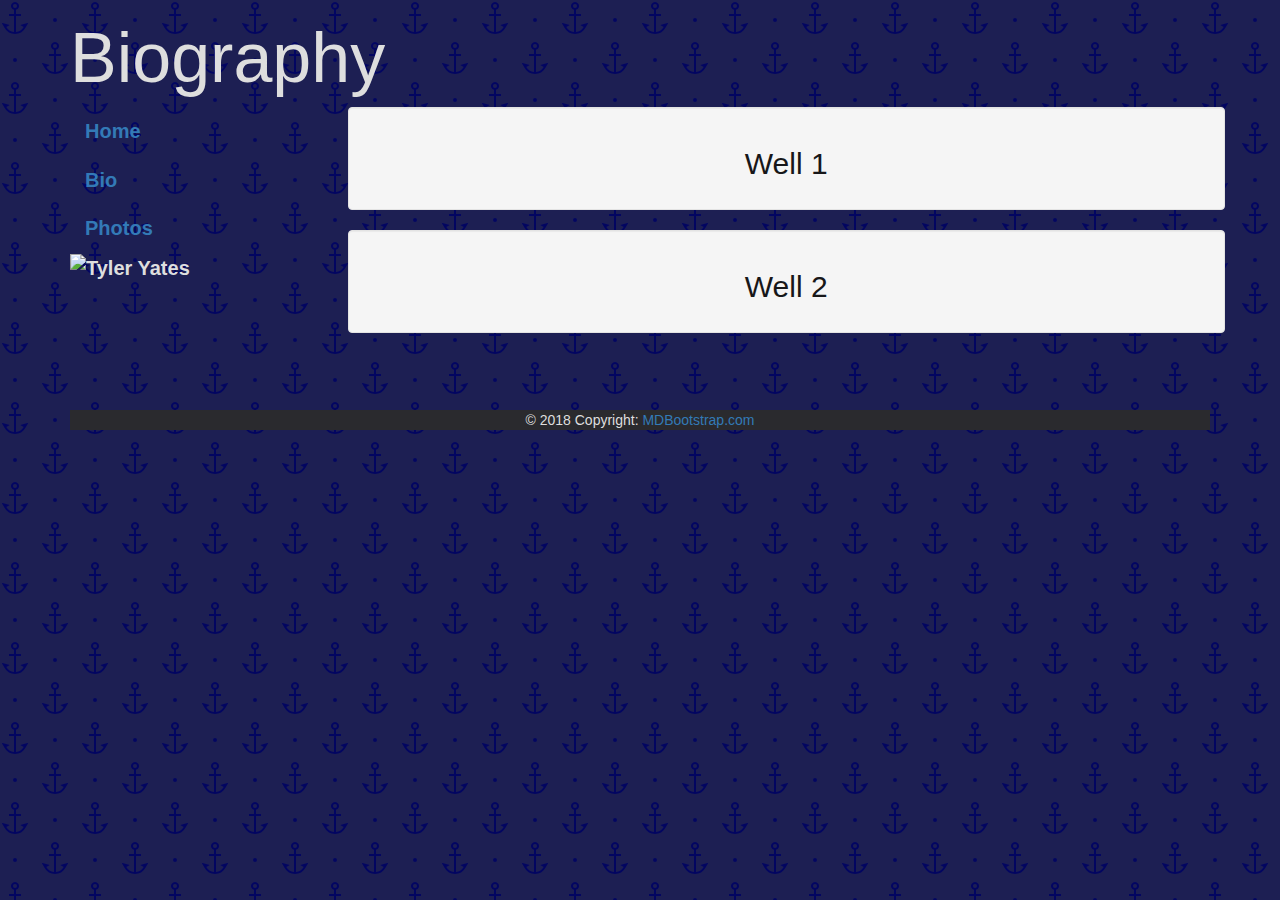
==== bio.html @ 3e7a834c "add a footer to all pages" ====
<!DOCTYPE html>
<html>
<head>
  <link href="css/bootstrap.css" rel="stylesheet" type="text/css">
  <link rel="stylesheet" href="css/homestyle.css">
  <title>Yates Pictures</title>
</head>
<body>
  <div class="container">
    <h1 id="name">Biography</h1>
    <!-- Grid System -->
    <!-- Sidebar -->
    <div class="row">
      <div class="col-xs-3">
        <ul class="nav flex-column side">
          <li class="nav-item">
            <a class="nav-link active" href="home.html">Home</a>
          </li>
          <li class="nav-item">
            <a class="nav-link" href="bio.html">Bio</a>
          </li>
          <li class="nav-item">
            <a class="nav-link" href="pic.html">Photos</a>
          </li>
          <li>
            <img src="images/Yates.jpg" alt="Tyler Yates" width="100%">
          </li>
        </ul>
        <!-- Main Content -->
      </div>
      <div class="col-xs-9">
        <div class="row">
          <div class="well">
            <h2>Well 1</h2>
          </div>
        </div>
        <div class="row">
          <div class="well">
            <h2>Well 2</h2>
          </div>
        </div>
      </div>
    </div>
    <!-- Footer -->
    <footer class="page-footer font-small">
      <div class="footer-copyright text-center py-6">© 2018 Copyright:
        <a href="https://mdbootstrap.com/education/bootstrap/"> MDBootstrap.com</a>
      </div>
    </footer>
  </body>
  </html>
</body>
</html>
---- css/homestyle.css ----
body {
  color: #DEDEDE;
  background-color: #1D1F53;
  background-image: url("data:image/svg+xml,%3Csvg xmlns='http://www.w3.org/2000/svg' viewBox='0 0 80 80' width='80' height='80'%3E%3Cpath fill='%23020561' fill-opacity='1' d='M14 16H9v-2h5V9.87a4 4 0 1 1 2 0V14h5v2h-5v15.95A10 10 0 0 0 23.66 27l-3.46-2 8.2-2.2-2.9 5a12 12 0 0 1-21 0l-2.89-5 8.2 2.2-3.47 2A10 10 0 0 0 14 31.95V16zm40 40h-5v-2h5v-4.13a4 4 0 1 1 2 0V54h5v2h-5v15.95A10 10 0 0 0 63.66 67l-3.47-2 8.2-2.2-2.88 5a12 12 0 0 1-21.02 0l-2.88-5 8.2 2.2-3.47 2A10 10 0 0 0 54 71.95V56zm-39 6a2 2 0 1 1 0-4 2 2 0 0 1 0 4zm40-40a2 2 0 1 1 0-4 2 2 0 0 1 0 4zM15 8a2 2 0 1 0 0-4 2 2 0 0 0 0 4zm40 40a2 2 0 1 0 0-4 2 2 0 0 0 0 4z'%3E%3C/path%3E%3C/svg%3E");
}
#name {
  font-size: 70px;
}
.side {
  font-size: 20px;
  font-weight: bold;
}
.well {
  color: #171719;
  text-align: center;
}
footer {
  background-color: #2A2A2E;
  margin-top: 5%;
}
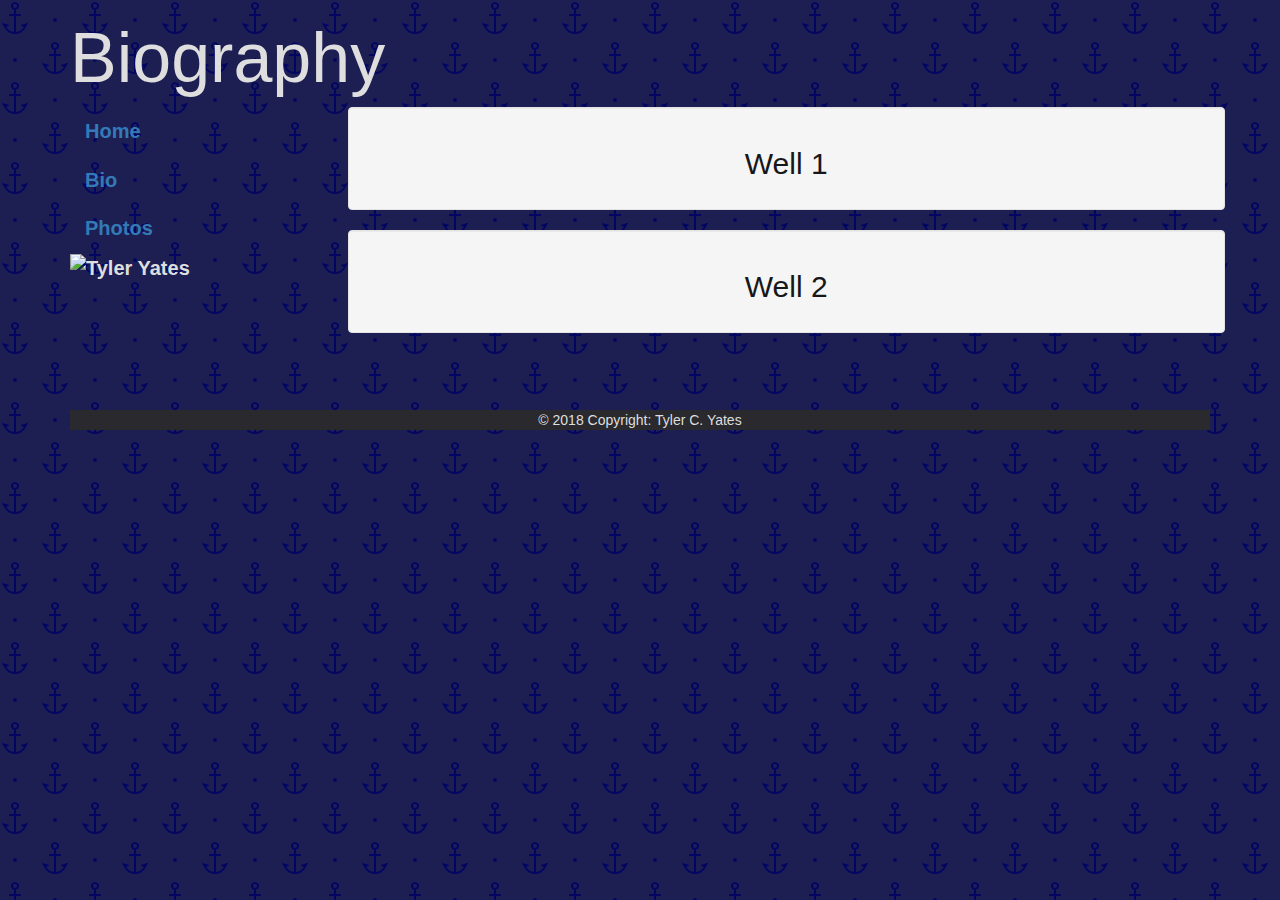
==== commit b309ca1b: "add written content to home" ====
--- a/bio.html
+++ b/bio.html
@@ -43,8 +43,7 @@
     </div>
     <!-- Footer -->
     <footer class="page-footer font-small">
-      <div class="footer-copyright text-center py-6">© 2018 Copyright:
-        <a href="https://mdbootstrap.com/education/bootstrap/"> MDBootstrap.com</a>
+      <div class="footer-copyright text-center py-6">© 2018 Copyright: Tyler C. Yates
       </div>
     </footer>
   </body>
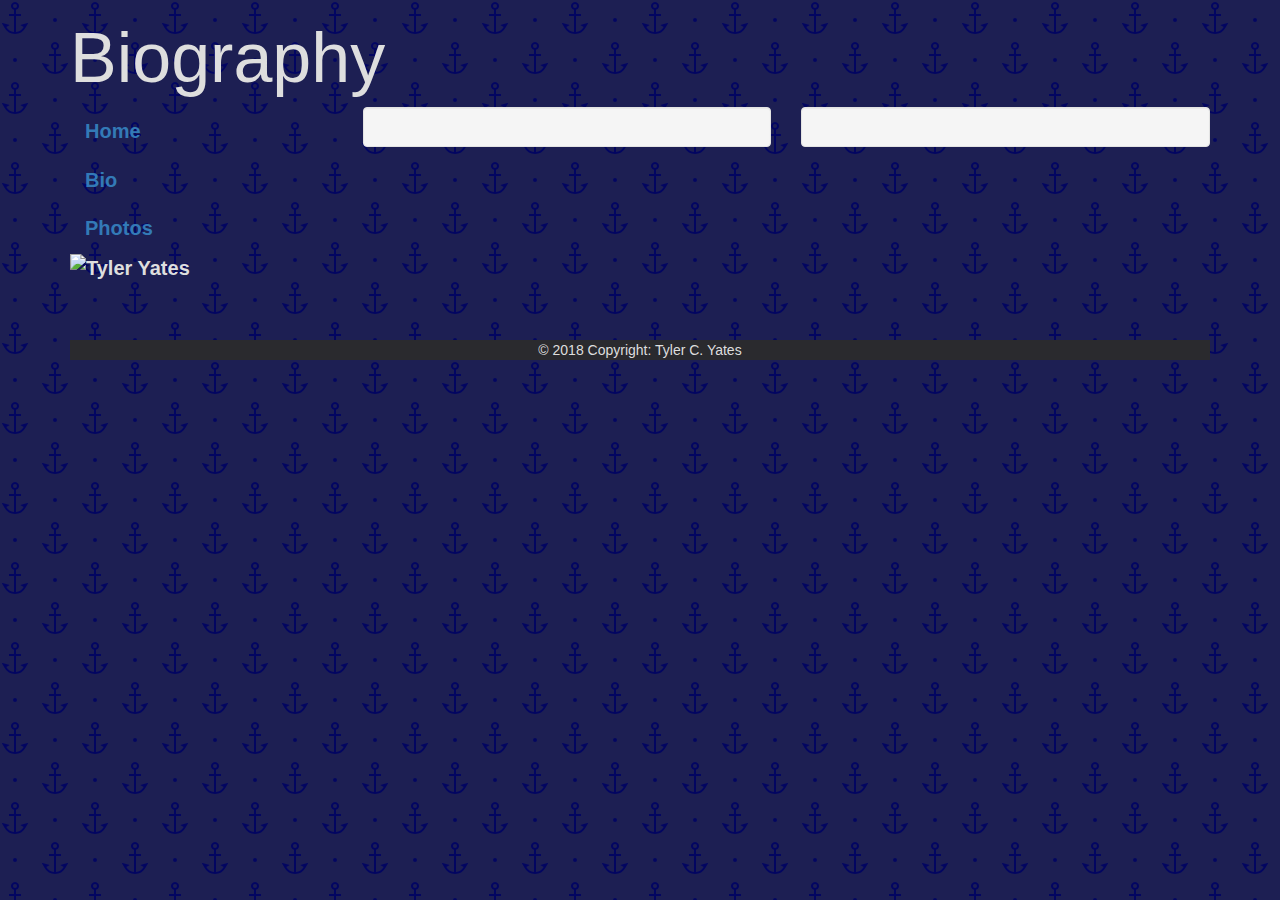
==== commit 6a168a00: "adjust bio content wells | download photos" ====
--- a/bio.html
+++ b/bio.html
@@ -30,13 +30,15 @@
       </div>
       <div class="col-xs-9">
         <div class="row">
-          <div class="well">
-            <h2>Well 1</h2>
+          <div class="col-sm-6">
+            <div class="well">
+
+            </div>
           </div>
-        </div>
-        <div class="row">
-          <div class="well">
-            <h2>Well 2</h2>
+          <div class="col-sm-6">
+            <div class="well">
+
+            </div>
           </div>
         </div>
       </div>
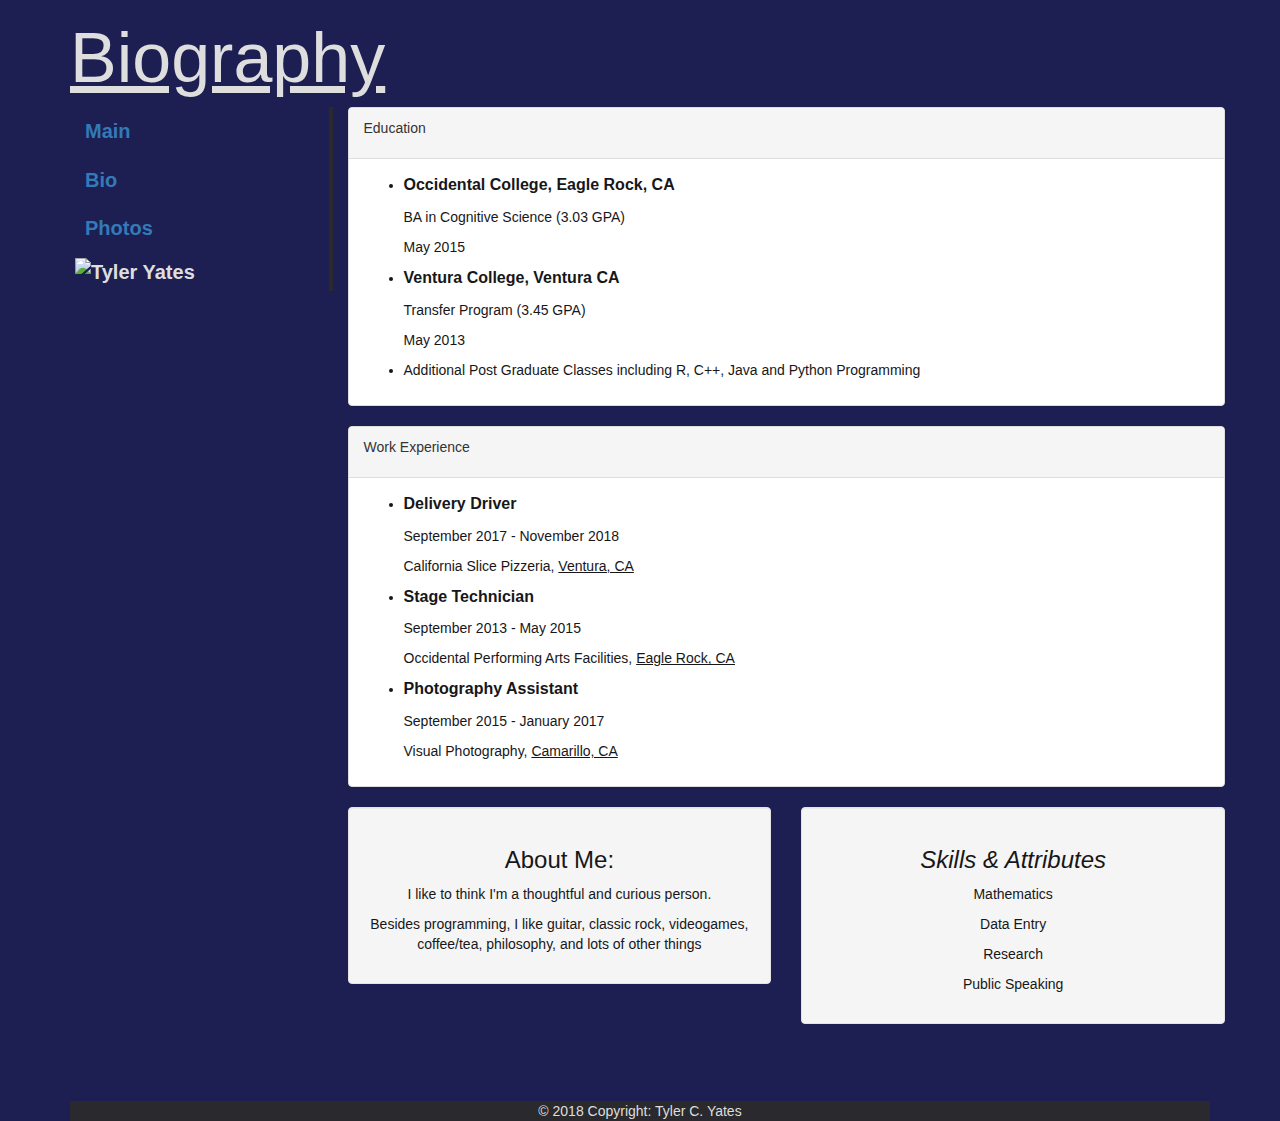
==== commit f4c52da1: "retrack commits to avoid filesize error" ====
--- a/bio.html
+++ b/bio.html
@@ -1,9 +1,10 @@
+
 <!DOCTYPE html>
 <html>
 <head>
   <link href="css/bootstrap.css" rel="stylesheet" type="text/css">
-  <link rel="stylesheet" href="css/homestyle.css">
-  <title>Yates Pictures</title>
+  <link rel="stylesheet" href="css/styles.css">
+  <title>Yates Bio</title>
 </head>
 <body>
   <div class="container">
@@ -14,7 +15,7 @@
       <div class="col-xs-3">
         <ul class="nav flex-column side">
           <li class="nav-item">
-            <a class="nav-link active" href="home.html">Home</a>
+            <a class="nav-link active" href="index.html">Main</a>
           </li>
           <li class="nav-item">
             <a class="nav-link" href="bio.html">Bio</a>
@@ -30,25 +31,80 @@
       </div>
       <div class="col-xs-9">
         <div class="row">
-          <div class="col-sm-6">
-            <div class="well">
-
+          <div class="panel panel-default">
+            <div class="panel-heading">
+              <p>Education</p>
+            </div>
+            <div class="panel-body">
+              <ul>
+                <li>
+                  <p class='title'>Occidental College, Eagle Rock, CA<p>
+                    <p>BA in Cognitive Science (3.03 GPA)</p>
+                    <p>May 2015</p>
+                  </li>
+                  <li>
+                    <p class='title'>Ventura College, Ventura CA</p>
+                    <p>Transfer Program (3.45 GPA)</p>
+                    <p>May 2013</p>
+                  </li>
+                  <li>
+                    <p>Additional Post Graduate Classes including R,	C++, Java and Python Programming</p>
+                  </li>
+                </ul>
+              </div>
             </div>
           </div>
-          <div class="col-sm-6">
-            <div class="well">
-
+          <div class="row">
+            <div class="panel panel-default">
+              <div class="panel-heading">
+                <p>Work Experience</p>
+              </div>
+              <div class="panel-body">
+                <ul>
+                  <li>
+                    <p class = 'title'> Delivery Driver</p>
+                    <p>September 2017 - November 2018</p>
+                    <p>California Slice Pizzeria, <span class = 'city'>Ventura, CA</span></p>
+                  </li>
+                  <li>
+                    <p class = 'title'>Stage Technician</p>
+                    <p>September 2013 - May 2015</p>
+                    <p>Occidental Performing Arts Facilities, <span class = 'city'>Eagle Rock, CA</span></p>
+                  </li>
+                  <li>
+                    <p class = 'title'>Photography Assistant</p>
+                    <p>September 2015 - January 2017</p>
+                    <p>Visual Photography, <span class = 'city'>Camarillo, CA</span></p>
+                  </li>
+                </ul>
+              </div>
+            </div>
+            <div class="row">
+              <div class="col-sm-6">
+                <div class="well">
+                  <h3>About Me:</h3>
+                  <p>I like to think I'm a thoughtful and curious person.</p>
+                  <p> Besides programming, I like guitar, classic rock, videogames, coffee/tea, philosophy, and lots of other things</p>
+                </div>
+              </div>
+              <div class="col-sm-6">
+                <div class="well">
+                  <h3><em>Skills & Attributes</em></h3>
+                    <p>Mathematics</p>
+                    <p>Data Entry</p>
+                    <p>Research</p>
+                    <p>Public Speaking</p>
+                </div>
+              </div>
             </div>
           </div>
         </div>
       </div>
+      <!-- Footer -->
+      <footer class="page-footer font-small">
+        <div class="footer-copyright text-center py-6">© 2018 Copyright: Tyler C. Yates
+        </div>
+      </footer>
     </div>
-    <!-- Footer -->
-    <footer class="page-footer font-small">
-      <div class="footer-copyright text-center py-6">© 2018 Copyright: Tyler C. Yates
-      </div>
-    </footer>
   </body>
   </html>
-</body>
-</html>
--- a/css/styles.css
+++ b/css/styles.css
@@ -0,0 +1,40 @@
+body {
+  color: #DEDEDE;
+  background-color: #1D1F53;
+}
+h1 {
+  text-decoration: underline;
+}
+.side {
+  font-size: 20px;
+  font-weight: bold;
+  padding-right: 10px;
+  border-right: 4px solid #2A2A2E;
+}
+.well {
+  color: #171719;
+  text-align: center;
+}
+.panel-body {
+  color: #171719;
+}
+.title {
+  font-weight: bold;
+  font-size: 16px;
+}
+.city {
+  text-decoration: underline;
+}
+footer {
+  background-color: #2A2A2E;
+  margin-top: 5%;
+}
+img{
+  padding: 5px
+}
+#name {
+  font-size: 70px;
+}
+#projects {
+  text-align: left;
+}
